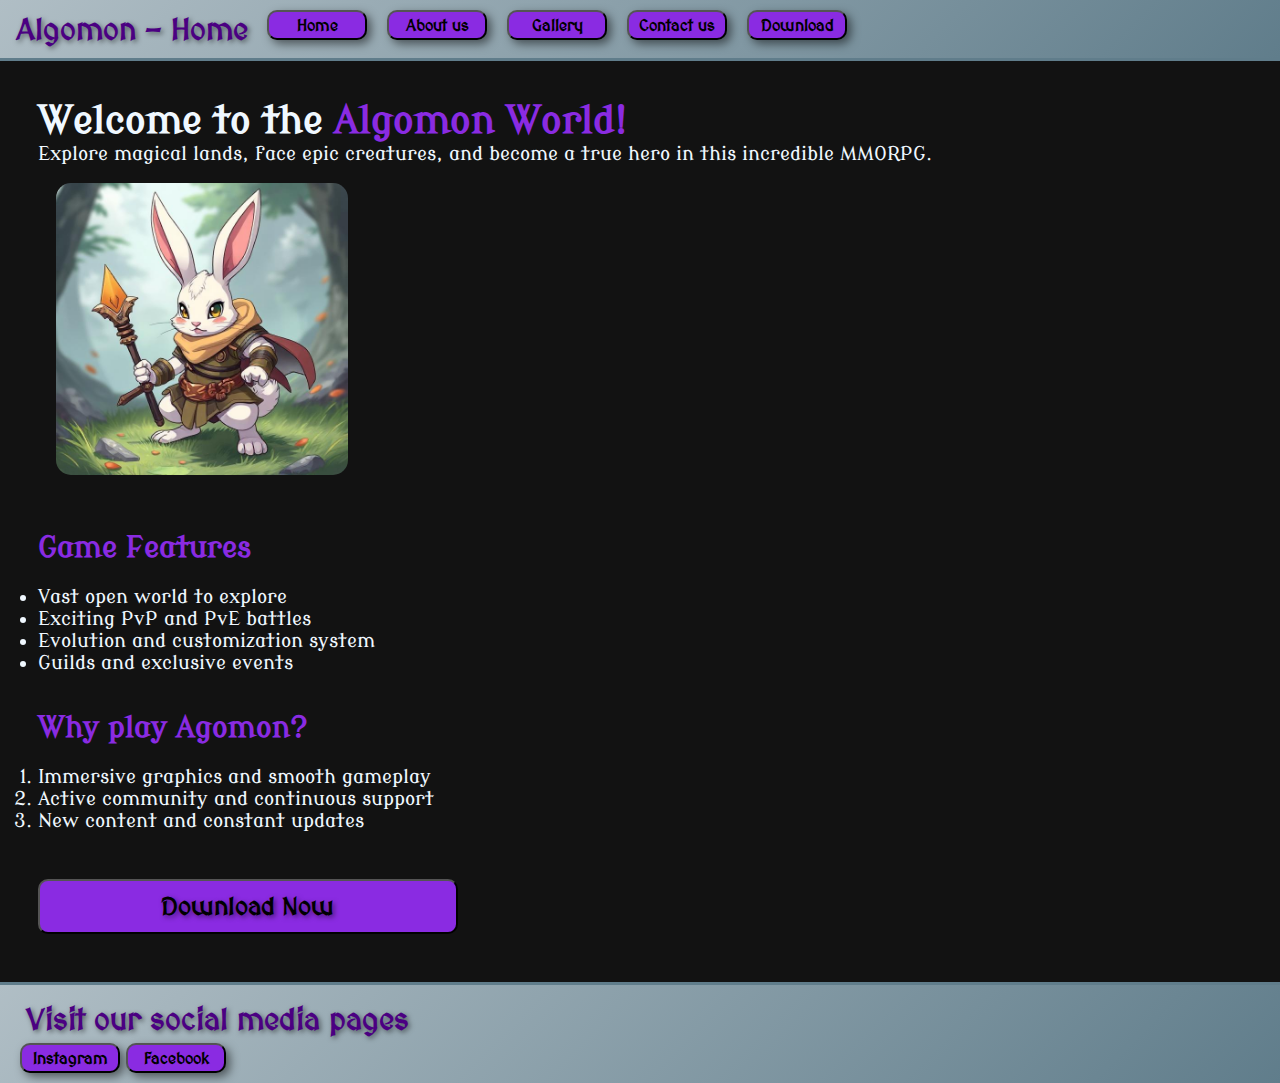
==== index.html @ d1fcda2e "First Commit" ====
<!DOCTYPE html>
<html lang="en">
<head>
    <meta charset="UTF-8">
    <meta name="viewport" content="width=device-width, initial-scale=1.0">
    <!--tab title-->
    <title>Algomon</title>
    <link rel="stylesheet" href="style.css"> <!--CSS Link-->
</head>
<body>

    <header>
        <!-- The nav bar of the website that contains all the links to other pages-->
        <nav class="navbar">
            <ul>
                <!--Title on the NavBar-->
               <li><h1 class="edge-text">Algomon - Home</h1></li>
               <!--Link to home page-->
               <li><a href="index.html"><button class="main-button">Home</button></a></li>
               <!--Link to About Us page-->
               <li><a href="aboutus.html"><button class="main-button">About us</button></a></li>
               <!--Link to Gallery page-->
                <li><a href="pictures.html"><button class="main-button">Gallery</button></a></li>
                <!--Link to Contact Us page-->
                <li><a href="contact.html"><button class="main-button">Contact us</button></a></li>
                <!--Link to Downloads page-->
                <li><a href="downloads.html"><button class="main-button">Download</button></a></li>
            </ul>
        </nav>
    </header>

<main class="container">
    <!--Title of the website with "<strong>" to give emphazis to the name of the game-->
    <section class="container">
        <!--Page Title-->
        <h1>Welcome to the <strong class="strong-title">Algomon World!</strong></h1>
        <p>Explore magical lands, face epic creatures, and become a true hero in this incredible MMORPG.</p>

        <section class="container">
            <!-- main rabbit picture-->
            <img src="rabbit1.jpg" alt="Strong Rabbit image" class="homeimage"> 
        </section>
    </section>
    <section class="container">
        <!--Title Second section-->
        <h2 class="strong-title">Game Features</h2>

        <br> <!--Extra space-->

        <!-- The ul tag to define an unorder list-->
        <ul>
            <!-- each li is an item in the list-->
            <li>Vast open world to explore</li>
            <li>Exciting PvP and PvE battles</li>
            <li>Evolution and customization system</li>
            <li>Guilds and exclusive events</li>
        </ul>

    </section>

    <section class="container">
        <!--Title 3rd Section-->
        <h2 class="strong-title">Why play Agomon?</h2>

        <br><!--Extra space-->

        <!-- ol to create a NUMERIC list-->
        <ol>
            <li>Immersive graphics and smooth gameplay</li>
            <li>Active community and continuous support</li>
            <li>New content and constant updates</li>
        </ol>
        </section>

        <section class="container">
            <!--Download Button + Javascript ID (It shows a confirmation top up)-->
            <button id="downloadButton" class="download-button">Download Now</button> 
        </section>
</main>

    <!--footer contaning a bar with link to social media pages-->
    <footer>
        <!--Text on footer bar-->
        <h2 class="edge-text">Visit our social media pages</h2>
        <!--Link to Instagram page-->
        <a href="https://www.instagram.com"><button class="main-button">Instagram</button></a>
        <!--Link to Facebok page-->
        <a href="https://www.facebook.com"><button class="main-button">Facebook</button></a>
    </footer>

    <script src="script.js"></script> <!--Javascript link-->
</body>
</html>
---- style.css ----
@import url('https://fonts.googleapis.com/css2?family=Macondo&family=MedievalSharp&family=Modern+Antiqua&display=swap');
/* Import fonts above */

/* ********DEFAULT TO ALL PAGES******** */

* { /* default margin and padding */
    margin: 0;
    padding: 0;
}

/*header style and navbar */
header {
    justify-content: space-between; /* position elements at the ends (left and right) */
    align-items: center; /* content in the center */
    padding: 10px 15px; /* add padding inside the header */
    background: linear-gradient(135deg, #B0BEC5, #607D8B); /* header gradient background color */
    display: flex;
    border-bottom: 3px solid #607D8B; /* creates a tiny line at the bottom of the header */
}

/*navbar style*/
.navbar {
    display: flex;
    justify-content:left; /* left navbar items */
    align-items: left; /*left navbar items */
    width: 100%; /* ensures navbar takes full width */
}
.navbar ul {
    display: flex;
    gap: 20px; /* adds space between navbar buttons */
    list-style-type: none; /* removes default bullet points */
    padding: 0;
    margin: 0;
}

/*items distance*/
.container {
    margin:1.5%; /* margin between sections */
    align-items:normal; /* sections align normally */
    display: flex;
    justify-content: space-between; /* space between items */
    flex-direction: column; /* stack items vertically */
} 

/* NAV bar buttons + Footer Buttons */
.main-button {
    width: 100px; /* button width */
    height: 30px; /* button height */
    background-color: blueviolet; /* button background color */
    color: black; /* button text color */
    font-family: "MedievalSharp", cursive; /* font style */
    font-size: 16px;
    font-weight: bolder; 
    cursor: pointer; /* changes cursor to pointer*/
    transition: transform 300ms ease-in-out; /* smooth transition */
    border-radius: 10px; /* rounded corners */
    box-shadow: 4px 4px 10px rgba(0, 0, 0, 0.5); /* shadow effect behind the button */
}

/* Text on the NAV BAR + FOOTER */
.edge-text{
    color: #4B0082; /* text color */
    margin: 0.5%; /* margin around text */
    font-size: 30px;
    font-family: "MedievalSharp", cursive; /* font style */
    white-space: nowrap; /* ensures text stays in one line */
    text-shadow: 2px 2px 5px rgba(0, 0, 0, 0.5); /* shadow behind the text */
}

/* **** Default font, fontsize, font color, background color to ALL PAGES **** */
body {
    height: auto; /* define the height of the entire page */
    box-sizing: border-box; /* makes sure elements stay within their container */
    background-color: #121212; /* default dark background color for all pages */
    font-family: "Modern Antiqua", serif; /* default font style */
    font-size: 120%; /* font size for body text */
    color: aliceblue; /* text color */
}

/* It makes some words in bold and blue using the "strong-title" class*/
.strong-title {
    color: blueviolet; /* changes color of bold text */
}

/* ********************** */




/* ****Home Page**** */

/* Title style */
header h1 {
    margin: 0; /* removes default margin from title */ 
}

.homeimage {
    width: 25%;   /* image size on the home page */
    height: auto;
    border-radius: 15px; /* rounded corners for the image */
}
/* ********************** */




/* ****Gallery Page**** */

/*images flexbox container*/
.container-gallery {
    margin: 3%;
    align-items:center; /* center images vertically */
    display: flex;
    gap: 15px; /* adds space between images */
}

.text-container {
    max-width: 700px; /* adjusts the width of the text container */
}

.image {
    width: 250px; /* image width */
    height: 250px; /* image height */
    border-radius: 50%; /* makes the image circular */
    object-fit: cover; /* ensures image covers the container without distorting */
    transition: transform 200ms ease-in-out; /* smooth transition effect */
}

/*image effect*/
.image:hover {
    transform: scale(1.1); /*enlarges the image */
}

/* ********************** */





/* **** DOWNLOAD BUTTON ONLY **** */

.download-button {
    width: 420px; /* button width */
    height: 55px; /* button height */
    border-radius: 10px; /* rounded corners */
    background-color: blueviolet; /* button background color */
    color: black; /* button text color */
    font-family: "MedievalSharp", cursive; /* font style */
    font-weight: bold;
    font-size: 25px;
    cursor: pointer; /* changes cursor to pointer */
    transition: transform 200ms ease-in-out; /* smooth transition */
    margin-top: 10px;
    margin-bottom: 10px;
    text-shadow: 2px 2px 5px rgba(0, 0, 0, 0.5); /* text shadow for effect */
}

/* button hover effect */
button:hover {
    transform: scale(1.05); /* it scales the button*/
}
/* ********************** */





/* **** FOOTER SECTION (DEFAULT TO ALL PAGES) **** */
footer {
    justify-content: space-between; /* positions elements at the ends (left and right) */
    align-items: center; /* centers content vertically */
    padding: 10px 20px; /* padding inside footer */
    background: linear-gradient(135deg, #B0BEC5, #607D8B); /* footer background gradient */
    color: white; /* text color */
    bottom: 0; /* positions footer at the very bottom of the page */
    border-top: 3px solid #607D8B; /* creates a small line at the top of the footer */
}
/* ********************** */





/* *****Contact Us Page***** */

/* Removes the default fieldset border */
fieldset {
    border: 0;
}

/* Styles the textarea (message box) */
textarea {
    border-radius: 5px; /* rounded corners for textarea */
}

/* Adds spacing between form fields */
.field {
    margin-bottom: 1em; /* adds space below each form field */
}

.field label {
    margin-bottom: 0.2em; /* small gap between label and input field */
    display:block; /* forces label to be on a new line */
}

/* ********************** */
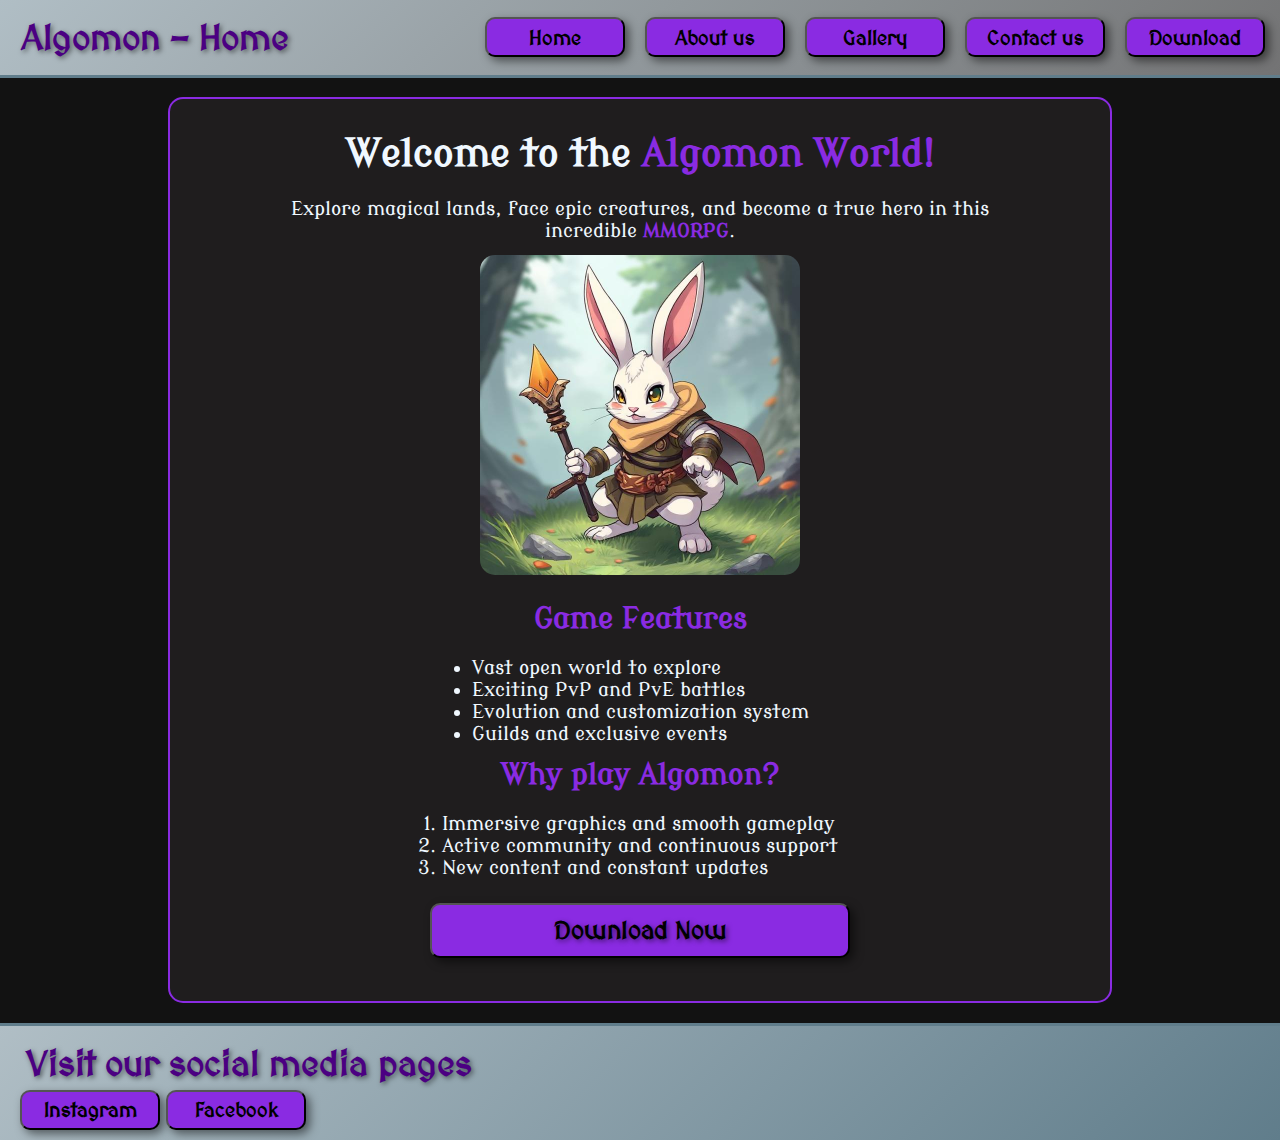
==== commit 45f90536: "Second Commit" ====
--- a/index.html
+++ b/index.html
@@ -11,10 +11,11 @@
 
     <header>
         <!-- The nav bar of the website that contains all the links to other pages-->
+         <!--Title on the NavBar--> <!--href empty only to remove the title as a text-->
+        <a href="" class="edge-text"><h4>Algomon - Home</h4></a>
         <nav class="navbar">
+            
             <ul>
-                <!--Title on the NavBar-->
-               <li><h1 class="edge-text">Algomon - Home</h1></li>
                <!--Link to home page-->
                <li><a href="index.html"><button class="main-button">Home</button></a></li>
                <!--Link to About Us page-->
@@ -30,52 +31,57 @@
     </header>
 
 <main class="container">
+    <div class="column"> <!--center column-->
     <!--Title of the website with "<strong>" to give emphazis to the name of the game-->
-    <section class="container">
-        <!--Page Title-->
-        <h1>Welcome to the <strong class="strong-title">Algomon World!</strong></h1>
-        <p>Explore magical lands, face epic creatures, and become a true hero in this incredible MMORPG.</p>
+        <section class="container">
+            <!--Page Title-->
+            <h1>Welcome to the <strong class="strong-title">Algomon World!</strong></h1>
 
+            <br> <!--Extra space-->
+
+            <p class="textalign">Explore magical lands, face epic creatures, and become a true hero in this incredible <strong class="strong-title">MMORPG</strong>.</p>
+
+            <section class="container">
+                <!-- main rabbit picture-->
+                <img src="rabbit1.jpg" alt="Strong Rabbit image" class="homeimage"> 
+            </section>
+        </section>
         <section class="container">
-            <!-- main rabbit picture-->
-            <img src="rabbit1.jpg" alt="Strong Rabbit image" class="homeimage"> 
-        </section>
-    </section>
-    <section class="container">
-        <!--Title Second section-->
-        <h2 class="strong-title">Game Features</h2>
+            <!--Title Second section-->
+            <h2 class="strong-title">Game Features</h2>
 
-        <br> <!--Extra space-->
+            <br> <!--Extra space-->
 
-        <!-- The ul tag to define an unorder list-->
-        <ul>
-            <!-- each li is an item in the list-->
-            <li>Vast open world to explore</li>
-            <li>Exciting PvP and PvE battles</li>
-            <li>Evolution and customization system</li>
-            <li>Guilds and exclusive events</li>
-        </ul>
+            <!-- The ul tag to define an unorder list-->
+            <ul>
+                <!-- each li is an item in the list-->
+                <li>Vast open world to explore</li>
+                <li>Exciting PvP and PvE battles</li>
+                <li>Evolution and customization system</li>
+                <li>Guilds and exclusive events</li>
+            </ul>
 
-    </section>
-
-    <section class="container">
-        <!--Title 3rd Section-->
-        <h2 class="strong-title">Why play Agomon?</h2>
-
-        <br><!--Extra space-->
-
-        <!-- ol to create a NUMERIC list-->
-        <ol>
-            <li>Immersive graphics and smooth gameplay</li>
-            <li>Active community and continuous support</li>
-            <li>New content and constant updates</li>
-        </ol>
         </section>
 
         <section class="container">
-            <!--Download Button + Javascript ID (It shows a confirmation top up)-->
-            <button id="downloadButton" class="download-button">Download Now</button> 
-        </section>
+            <!--Title 3rd Section-->
+            <h2 class="strong-title">Why play Algomon?</h2>
+
+            <br><!--Extra space-->
+
+            <!-- ol to create a NUMERIC list-->
+            <ol>
+                <li>Immersive graphics and smooth gameplay</li>
+                <li>Active community and continuous support</li>
+                <li>New content and constant updates</li>
+            </ol>
+            </section>
+
+            <section class="container">
+                <!--Download Button + Javascript ID (It shows a confirmation top up)-->
+                <button id="downloadButton" class="download-button">Download Now</button> 
+            </section>
+    </div>
 </main>
 
     <!--footer contaning a bar with link to social media pages-->
--- a/style.css
+++ b/style.css
@@ -13,16 +13,17 @@
     justify-content: space-between; /* position elements at the ends (left and right) */
     align-items: center; /* content in the center */
     padding: 10px 15px; /* add padding inside the header */
-    background: linear-gradient(135deg, #B0BEC5, #607D8B); /* header gradient background color */
+    background: linear-gradient(135deg, #B0BEC5, #737374); /* header gradient background color */
     display: flex;
     border-bottom: 3px solid #607D8B; /* creates a tiny line at the bottom of the header */
+    width: auto;
 }
 
 /*navbar style*/
 .navbar {
     display: flex;
-    justify-content:left; /* left navbar items */
-    align-items: left; /*left navbar items */
+    justify-content:right; /* right navbar items */
+    align-items: right; /*right navbar items */
     width: 100%; /* ensures navbar takes full width */
 }
 .navbar ul {
@@ -36,7 +37,7 @@
 /*items distance*/
 .container {
     margin:1.5%; /* margin between sections */
-    align-items:normal; /* sections align normally */
+    align-items:center; /* sections align to center */
     display: flex;
     justify-content: space-between; /* space between items */
     flex-direction: column; /* stack items vertically */
@@ -44,12 +45,12 @@
 
 /* NAV bar buttons + Footer Buttons */
 .main-button {
-    width: 100px; /* button width */
-    height: 30px; /* button height */
+    width: 140px; /* button width */
+    height: 40px; /* button height */
     background-color: blueviolet; /* button background color */
     color: black; /* button text color */
     font-family: "MedievalSharp", cursive; /* font style */
-    font-size: 16px;
+    font-size: 20px;
     font-weight: bolder; 
     cursor: pointer; /* changes cursor to pointer*/
     transition: transform 300ms ease-in-out; /* smooth transition */
@@ -61,10 +62,11 @@
 .edge-text{
     color: #4B0082; /* text color */
     margin: 0.5%; /* margin around text */
-    font-size: 30px;
+    font-size: 35px;
     font-family: "MedievalSharp", cursive; /* font style */
     white-space: nowrap; /* ensures text stays in one line */
     text-shadow: 2px 2px 5px rgba(0, 0, 0, 0.5); /* shadow behind the text */
+    text-decoration: none; /* removes the underline from link */
 }
 
 /* **** Default font, fontsize, font color, background color to ALL PAGES **** */
@@ -82,6 +84,17 @@
     color: blueviolet; /* changes color of bold text */
 }
 
+/* It makes a column in the center of the pages */
+.column {
+    width: 80%; /* width coloumn */
+    max-width: 900px; /* max limit */
+    background-color: rgb(31, 29, 30); /* color */
+    margin: 0 auto; /* it centers horizontally*/
+    padding: 20px;
+    border-radius: 15px;
+    border: 2px solid blueviolet;
+}
+
 /* ********************** */
 
 
@@ -95,9 +108,19 @@
 }
 
 .homeimage {
-    width: 25%;   /* image size on the home page */
+    width: 50%;   /* image size on the home page */
     height: auto;
     border-radius: 15px; /* rounded corners for the image */
+    transition: transform 200ms ease-in; /* smooth transition effect */
+}
+
+.homeimage:hover {
+    transform: scale(1.05); /*enlarges the image */
+}
+
+.textalign {
+    text-align: center; /* the text is going to be in the center of the webpage */
+    max-width: 700px; /* adjusts the width of the text container */
 }
 /* ********************** */
 
@@ -153,6 +176,7 @@
     margin-top: 10px;
     margin-bottom: 10px;
     text-shadow: 2px 2px 5px rgba(0, 0, 0, 0.5); /* text shadow for effect */
+    box-shadow: 4px 4px 10px rgba(0, 0, 0, 0.5); /* shadow effect behind the button */
 }
 
 /* button hover effect */
@@ -203,4 +227,26 @@
     display:block; /* forces label to be on a new line */
 }
 
-/* ********************** */
+.form-container {
+    display: flex; /* Uses Flexbox to align elements in a row */
+    align-items: center; /* Aligns the form and image vertically */
+    justify-content: space-between; /* Distributes space between items */
+    gap: 10px; /* Adds spacing between the form and the image */
+}
+
+.contactusimage {
+    width: 25%;
+   height: auto;
+   border-radius: 25px;
+}
+
+   .container-contact {
+    margin:1.5%; /* margin between sections */
+    align-items:normal; /* sections align normal */
+    display: flex;
+    justify-content: space-between; /* space between items */
+    flex-direction: column; /* stack items vertically */
+} 
+
+/* ********************** */
+
